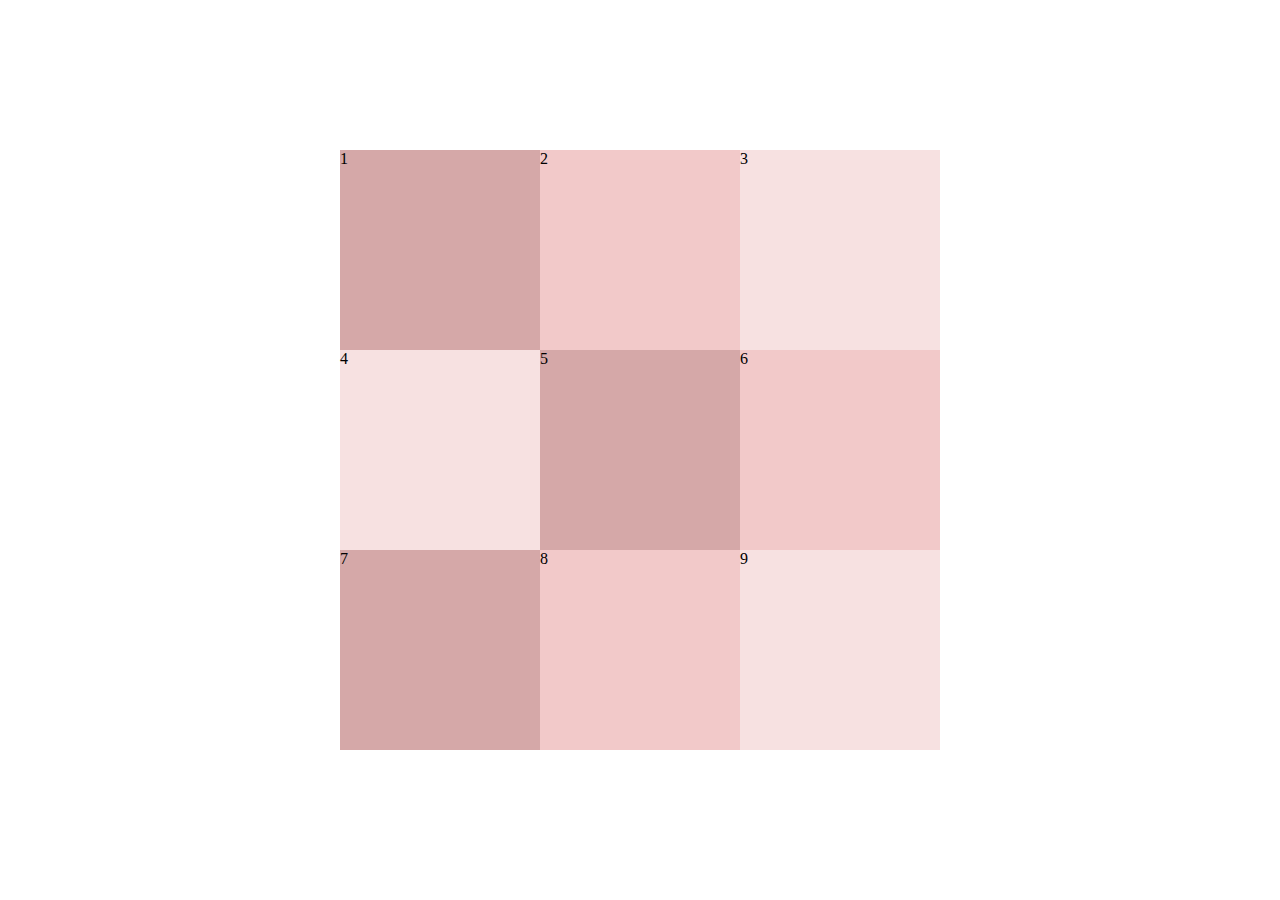
==== main.html @ e2d5a9c7 "add drag function" ====
<!DOCTYPE html>
<html lang="en">
<head>
    <meta charset="UTF-8">
    <meta name="viewport" content="width=device-width, initial-scale=1.0">
    <title>Document</title>
    <link href="main.css" rel="stylesheet" />
</head>
<body>
    <div class="flame">
        <div class="piece-1", id="piece-1" draggable="true">1</div>
        <div class="piece-2", id="piece-2" draggable="true">2</div>
        <div class="piece-3", id="piece-3" draggable="true">3</div>
        <div class="piece-4", id="piece-4" draggable="true">4</div>
        <div class="piece-5", id="piece-5" draggable="true">5</div>
        <div class="piece-6", id="piece-6" draggable="true">6</div>
        <div class="piece-7", id="piece-7" draggable="true">7</div>
        <div class="piece-8", id="piece-8" draggable="true">8</div>
        <div class="piece-9", id="piece-9" draggable="true">9</div>
    </div>
    <div class="dropzone" id="droptarget"></div>
    <script src="main.js"></script>
</body>
</html>
---- main.css ----
body{
    display: flex;
    justify-content: center;
    align-items: center;
    height: 100vh;
    margin: 0;
}

.flame{
    justify-content: center;
    display: grid;
    grid-template-columns: 1fr 1fr 1fr;
    width: 600px;
    grid-auto-rows: 200px;
}

.piece-1,.piece-5,.piece-7{
    background-color: #D5A8A8;
}

.piece-2,.piece-6,.piece-8{
    background-color: #F2C9C9;
}

.piece-3,.piece-4,.piece-9{
    background-color: #F7E1E1;
}
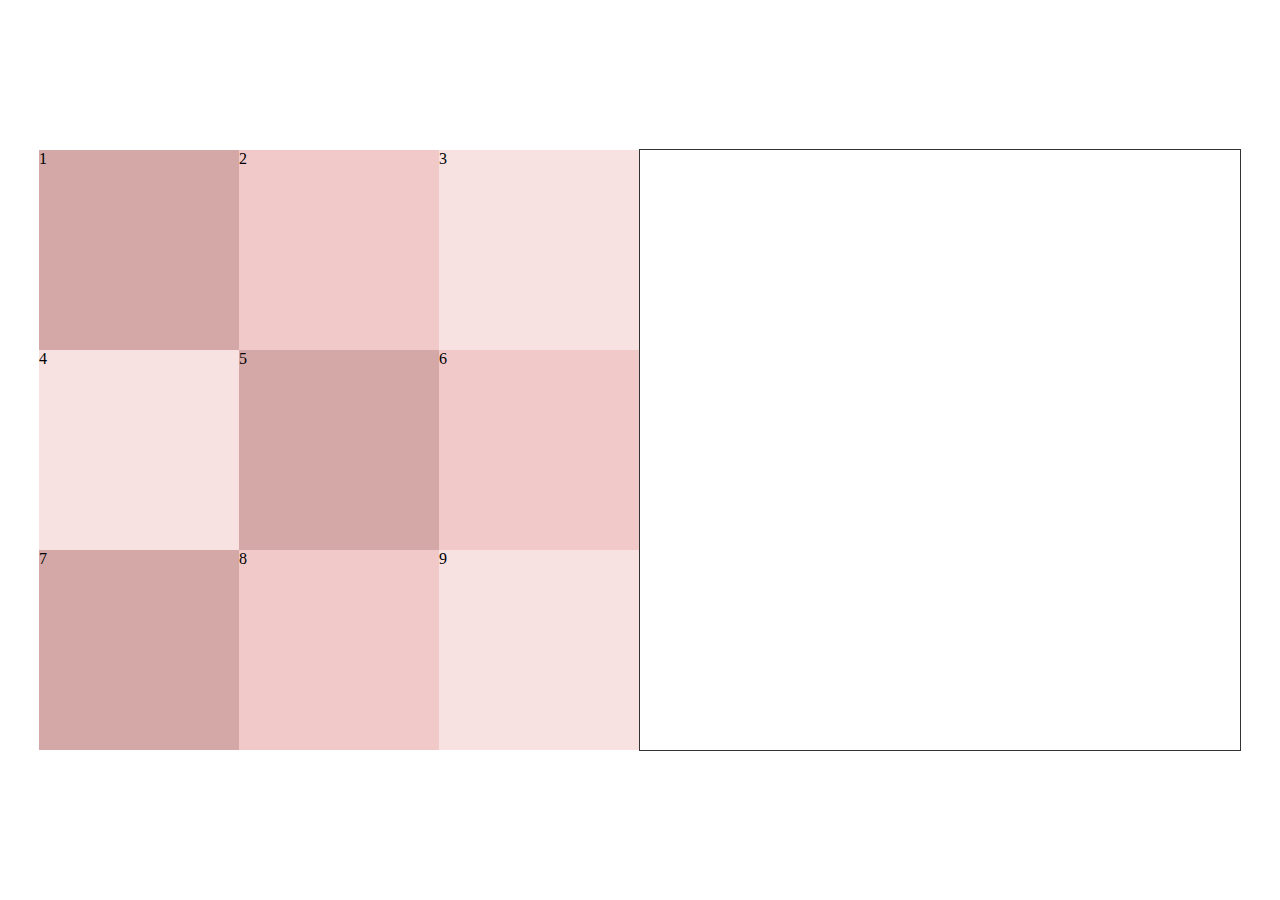
==== commit ab4c0e52: "fixed code" ====
--- a/main.html
+++ b/main.html
@@ -18,7 +18,7 @@
         <div class="piece-8", id="piece-8" draggable="true">8</div>
         <div class="piece-9", id="piece-9" draggable="true">9</div>
     </div>
-    <div class="dropzone" id="droptarget"></div>
+    <div class="dropZone" id="dropTarget" draggable="true"></div>
     <script src="main.js"></script>
 </body>
 </html>--- a/main.css
+++ b/main.css
@@ -24,4 +24,10 @@
 
 .piece-3,.piece-4,.piece-9{
     background-color: #F7E1E1;
+}
+
+.dropZone{
+    width: 600px;
+    height: 600px;
+    border: 1px solid #333;
 }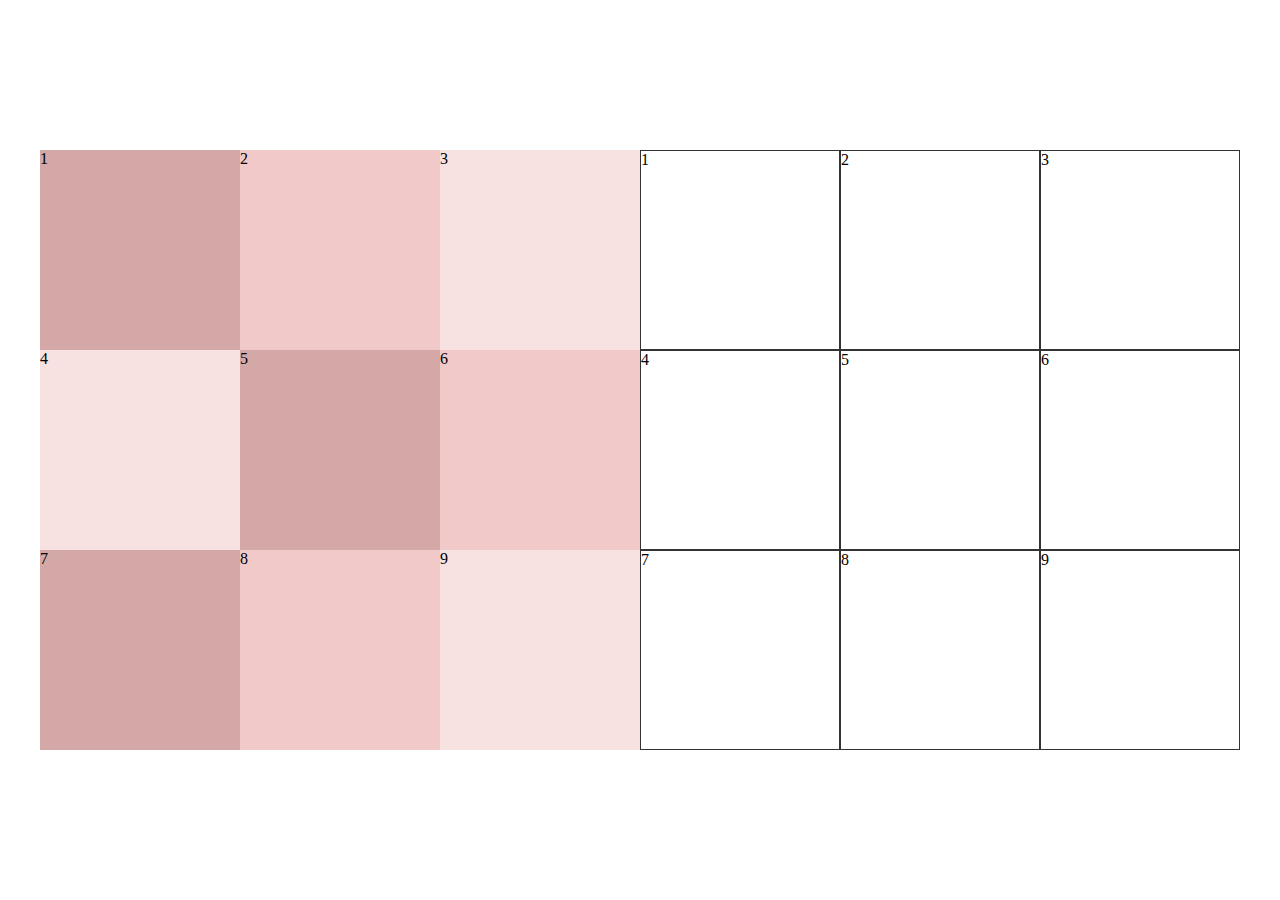
==== commit 0ecc462f: "change_drop_target" ====
--- a/main.html
+++ b/main.html
@@ -7,6 +7,7 @@
     <link href="main.css" rel="stylesheet" />
 </head>
 <body>
+    <!--初期に配置されているピース-->
     <div class="flame">
         <div class="piece-1", id="piece-1" draggable="true">1</div>
         <div class="piece-2", id="piece-2" draggable="true">2</div>
@@ -18,7 +19,18 @@
         <div class="piece-8", id="piece-8" draggable="true">8</div>
         <div class="piece-9", id="piece-9" draggable="true">9</div>
     </div>
-    <div class="dropZone" id="dropTarget" draggable="true"></div>
+    <!--ピースをドロップするエリア-->
+    <div class="dropArea" id="dropArea" draggable="true">
+        <div class="dropTarget", id="dropTarget-1" draggable="true">1</div>
+        <div class="dropTarget", id="dropTarget-2" draggable="true">2</div>
+        <div class="dropTarget", id="dropTarget-3" draggable="true">3</div>
+        <div class="dropTarget", id="dropTarget-4" draggable="true">4</div>
+        <div class="dropTarget", id="dropTarget-5" draggable="true">5</div>
+        <div class="dropTarget", id="dropTarget-6" draggable="true">6</div>
+        <div class="dropTarget", id="dropTarget-7" draggable="true">7</div>
+        <div class="dropTarget", id="dropTarget-8" draggable="true">8</div>
+        <div class="dropTarget", id="dropTarget-9" draggable="true">9</div>
+    </div>
     <script src="main.js"></script>
 </body>
 </html>--- a/main.css
+++ b/main.css
@@ -30,4 +30,16 @@
     width: 600px;
     height: 600px;
     border: 1px solid #333;
+}
+
+.dropArea{
+    justify-content: center;
+    display: grid;
+    grid-template-columns: 1fr 1fr 1fr;
+    width: 600px;
+    grid-auto-rows: 200px;
+}
+
+.dropTarget{
+    border: 1px solid #333;
 }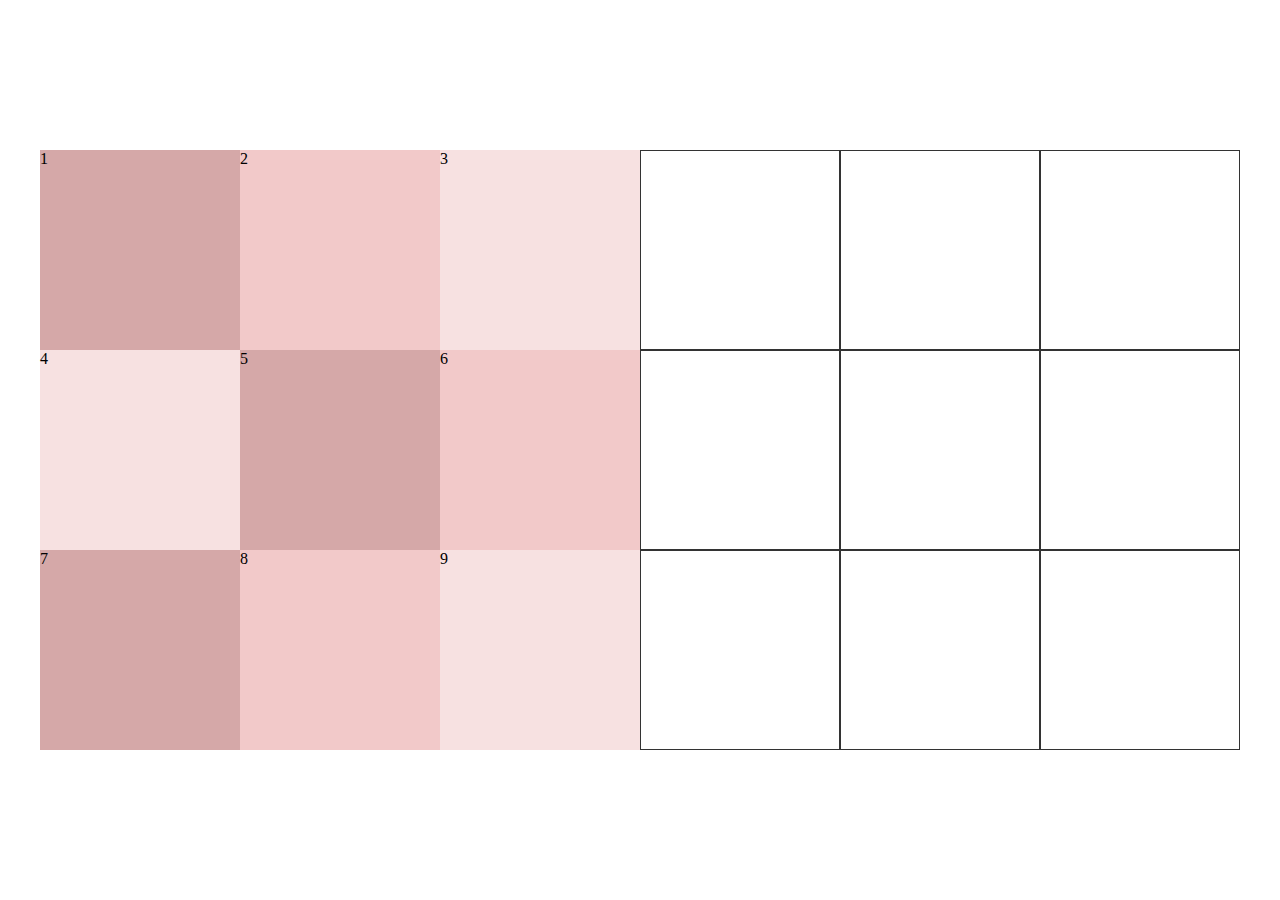
==== commit 816bf2a6: "keep_piece_style" ====
--- a/main.html
+++ b/main.html
@@ -21,15 +21,15 @@
     </div>
     <!--ピースをドロップするエリア-->
     <div class="dropArea" id="dropArea" draggable="true">
-        <div class="dropTarget", id="dropTarget-1" draggable="true">1</div>
-        <div class="dropTarget", id="dropTarget-2" draggable="true">2</div>
-        <div class="dropTarget", id="dropTarget-3" draggable="true">3</div>
-        <div class="dropTarget", id="dropTarget-4" draggable="true">4</div>
-        <div class="dropTarget", id="dropTarget-5" draggable="true">5</div>
-        <div class="dropTarget", id="dropTarget-6" draggable="true">6</div>
-        <div class="dropTarget", id="dropTarget-7" draggable="true">7</div>
-        <div class="dropTarget", id="dropTarget-8" draggable="true">8</div>
-        <div class="dropTarget", id="dropTarget-9" draggable="true">9</div>
+        <div class="dropTarget", id="dropTarget-1" draggable="true"></div>
+        <div class="dropTarget", id="dropTarget-2" draggable="true"></div>
+        <div class="dropTarget", id="dropTarget-3" draggable="true"></div>
+        <div class="dropTarget", id="dropTarget-4" draggable="true"></div>
+        <div class="dropTarget", id="dropTarget-5" draggable="true"></div>
+        <div class="dropTarget", id="dropTarget-6" draggable="true"></div>
+        <div class="dropTarget", id="dropTarget-7" draggable="true"></div>
+        <div class="dropTarget", id="dropTarget-8" draggable="true"></div>
+        <div class="dropTarget", id="dropTarget-9" draggable="true"></div>
     </div>
     <script src="main.js"></script>
 </body>
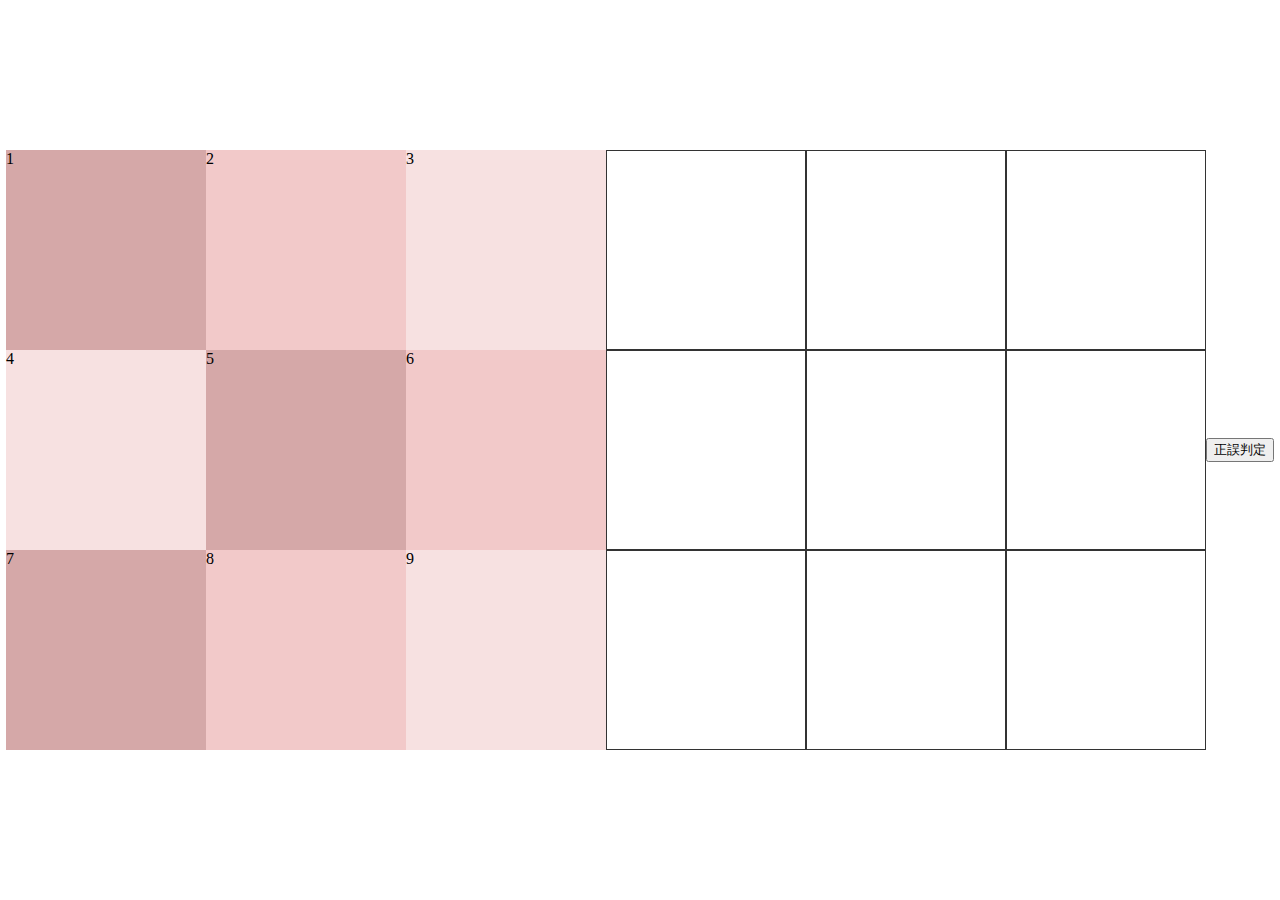
==== commit 081cee2a: "create check function" ====
--- a/main.html
+++ b/main.html
@@ -20,17 +20,19 @@
         <div class="piece-9", id="piece-9" draggable="true">9</div>
     </div>
     <!--ピースをドロップするエリア-->
-    <div class="dropArea" id="dropArea" draggable="true">
-        <div class="dropTarget", id="dropTarget-1" draggable="true"></div>
-        <div class="dropTarget", id="dropTarget-2" draggable="true"></div>
-        <div class="dropTarget", id="dropTarget-3" draggable="true"></div>
-        <div class="dropTarget", id="dropTarget-4" draggable="true"></div>
-        <div class="dropTarget", id="dropTarget-5" draggable="true"></div>
-        <div class="dropTarget", id="dropTarget-6" draggable="true"></div>
-        <div class="dropTarget", id="dropTarget-7" draggable="true"></div>
-        <div class="dropTarget", id="dropTarget-8" draggable="true"></div>
-        <div class="dropTarget", id="dropTarget-9" draggable="true"></div>
+    <div class="dropArea" id="dropArea">
+        <div class="dropTarget", id="dropTarget-1"></div>
+        <div class="dropTarget", id="dropTarget-2"></div>
+        <div class="dropTarget", id="dropTarget-3"></div>
+        <div class="dropTarget", id="dropTarget-4"></div>
+        <div class="dropTarget", id="dropTarget-5"></div>
+        <div class="dropTarget", id="dropTarget-6"></div>
+        <div class="dropTarget", id="dropTarget-7"></div>
+        <div class="dropTarget", id="dropTarget-8"></div>
+        <div class="dropTarget", id="dropTarget-9"></div>
     </div>
+    <!--正誤判定ボタン-->
+    <button id="checkButton">正誤判定</button>
     <script src="main.js"></script>
 </body>
 </html>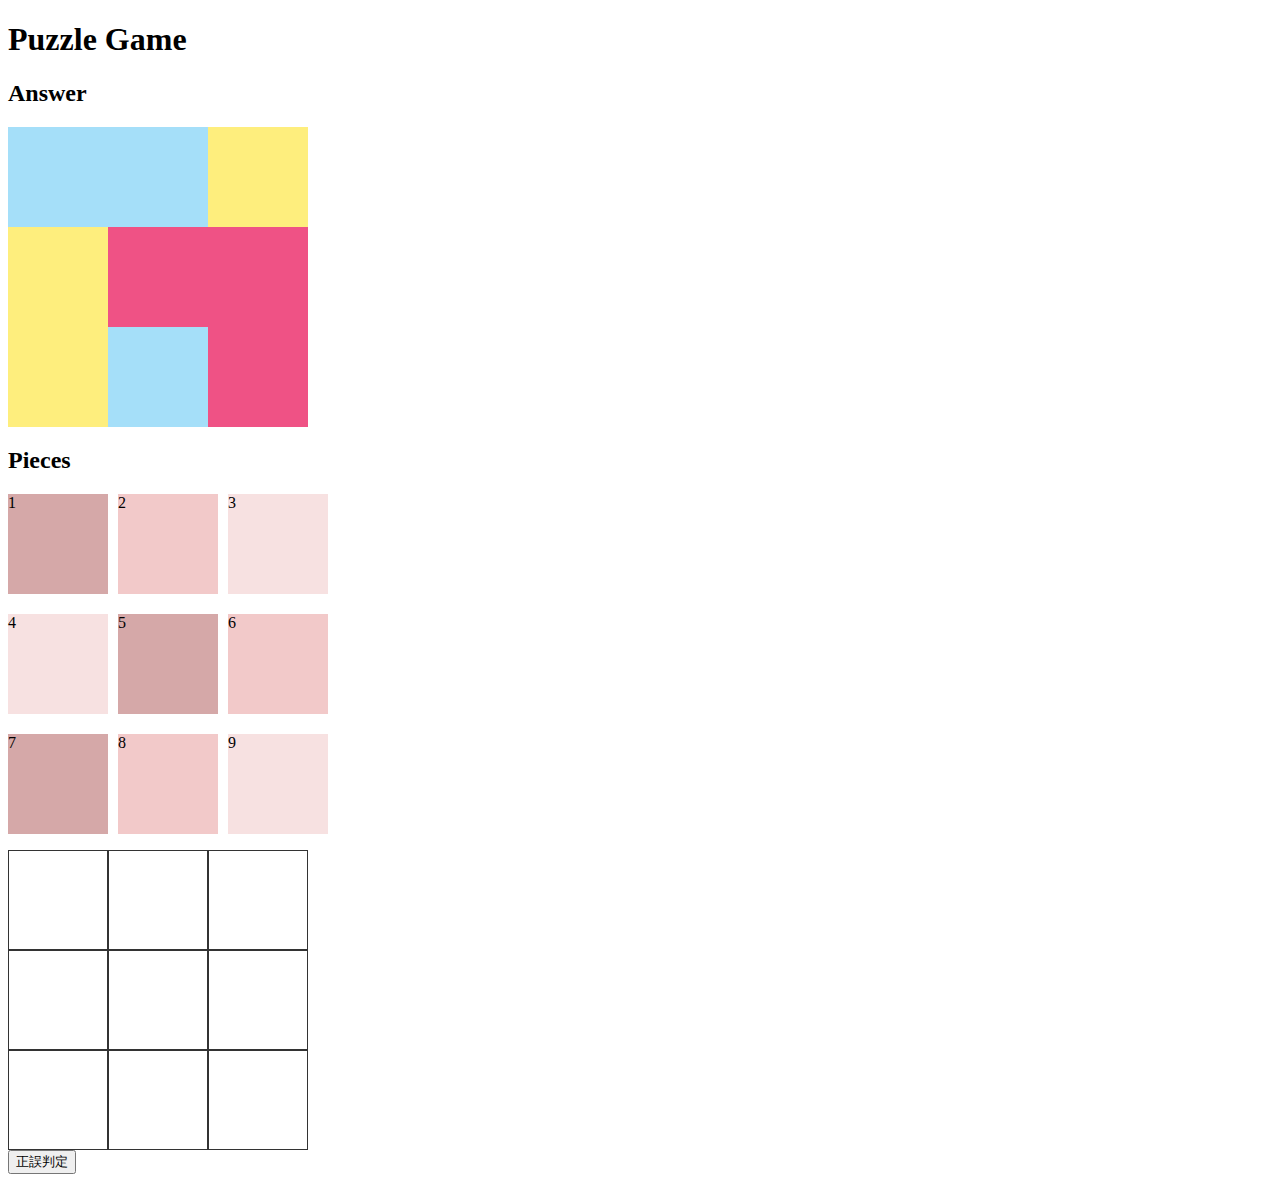
==== commit 1f20403e: "change style" ====
--- a/main.html
+++ b/main.html
@@ -7,18 +7,42 @@
     <link href="main.css" rel="stylesheet" />
 </head>
 <body>
-    <!--初期に配置されているピース-->
-    <div class="flame">
-        <div class="piece-1", id="piece-1" draggable="true">1</div>
-        <div class="piece-2", id="piece-2" draggable="true">2</div>
-        <div class="piece-3", id="piece-3" draggable="true">3</div>
-        <div class="piece-4", id="piece-4" draggable="true">4</div>
-        <div class="piece-5", id="piece-5" draggable="true">5</div>
-        <div class="piece-6", id="piece-6" draggable="true">6</div>
-        <div class="piece-7", id="piece-7" draggable="true">7</div>
-        <div class="piece-8", id="piece-8" draggable="true">8</div>
-        <div class="piece-9", id="piece-9" draggable="true">9</div>
-    </div>
+    <h1>Puzzle Game</h1>
+    <p>
+        <h2>Answer</h2>
+            <!--初期に配置されているピース-->
+            <div class="flame">
+                <div class="answer-1"></div>
+                <div class="answer-2"></div>
+                <div class="answer-3"></div>
+                <div class="answer-4"></div>
+                <div class="answer-5"></div>
+                <div class="answer-6"></div>
+                <div class="answer-7"></div>
+                <div class="answer-8"></div>
+                <div class="answer-9"></div>
+            </div>
+    </p>
+    <p>
+        <h2>Pieces</h2>
+        <div class="piece-area">
+            <div class="piece-paragraph">
+                <div class="piece piece-1", id="piece-1" draggable="true">1</div>
+                <div class="piece piece-2", id="piece-2" draggable="true">2</div>
+                <div class="piece piece-3", id="piece-3" draggable="true">3</div>
+            </div>
+            <div class="piece-paragraph">
+                <div class="piece piece-4", id="piece-4" draggable="true">4</div>
+                <div class="piece piece-5", id="piece-5" draggable="true">5</div>
+                <div class="piece piece-6", id="piece-6" draggable="true">6</div>
+            </div>
+            <div class="piece-paragraph">
+                <div class="piece piece-7", id="piece-7" draggable="true">7</div>
+                <div class="piece piece-8", id="piece-8" draggable="true">8</div>
+                <div class="piece piece-9", id="piece-9" draggable="true">9</div>
+            </div>
+        </div>
+    </p>
     <!--ピースをドロップするエリア-->
     <div class="dropArea" id="dropArea">
         <div class="dropTarget", id="dropTarget-1"></div>
--- a/main.css
+++ b/main.css
@@ -1,19 +1,46 @@
-body{
+/*body{
     display: flex;
     justify-content: center;
     align-items: center;
     height: 100vh;
     margin: 0;
-}
+}*/
 
 .flame{
     justify-content: center;
     display: grid;
     grid-template-columns: 1fr 1fr 1fr;
-    width: 600px;
-    grid-auto-rows: 200px;
+    width: 300px;
+    grid-auto-rows: 100px;
 }
 
+.answer-5,.answer-6,.answer-9{
+    background-color: #ef5285;
+}
+
+.answer-1,.answer-2,.answer-8{
+    background-color: #a5dff9;
+}
+
+.answer-3,.answer-4,.answer-7{
+    background-color: #feee7d;
+}
+
+.piece{
+    width: 100px;
+    height: 100px;
+}
+
+.piece-area{
+    display: flex;
+    flex-direction: column;
+    gap: 20px;
+}
+
+.piece-paragraph{
+    display: flex;
+    gap:10px;
+}
 .piece-1,.piece-5,.piece-7{
     background-color: #D5A8A8;
 }
@@ -27,8 +54,8 @@
 }
 
 .dropZone{
-    width: 600px;
-    height: 600px;
+    width: 300px;
+    height: 300px;
     border: 1px solid #333;
 }
 
@@ -36,8 +63,8 @@
     justify-content: center;
     display: grid;
     grid-template-columns: 1fr 1fr 1fr;
-    width: 600px;
-    grid-auto-rows: 200px;
+    width: 300px;
+    grid-auto-rows: 100px;
 }
 
 .dropTarget{
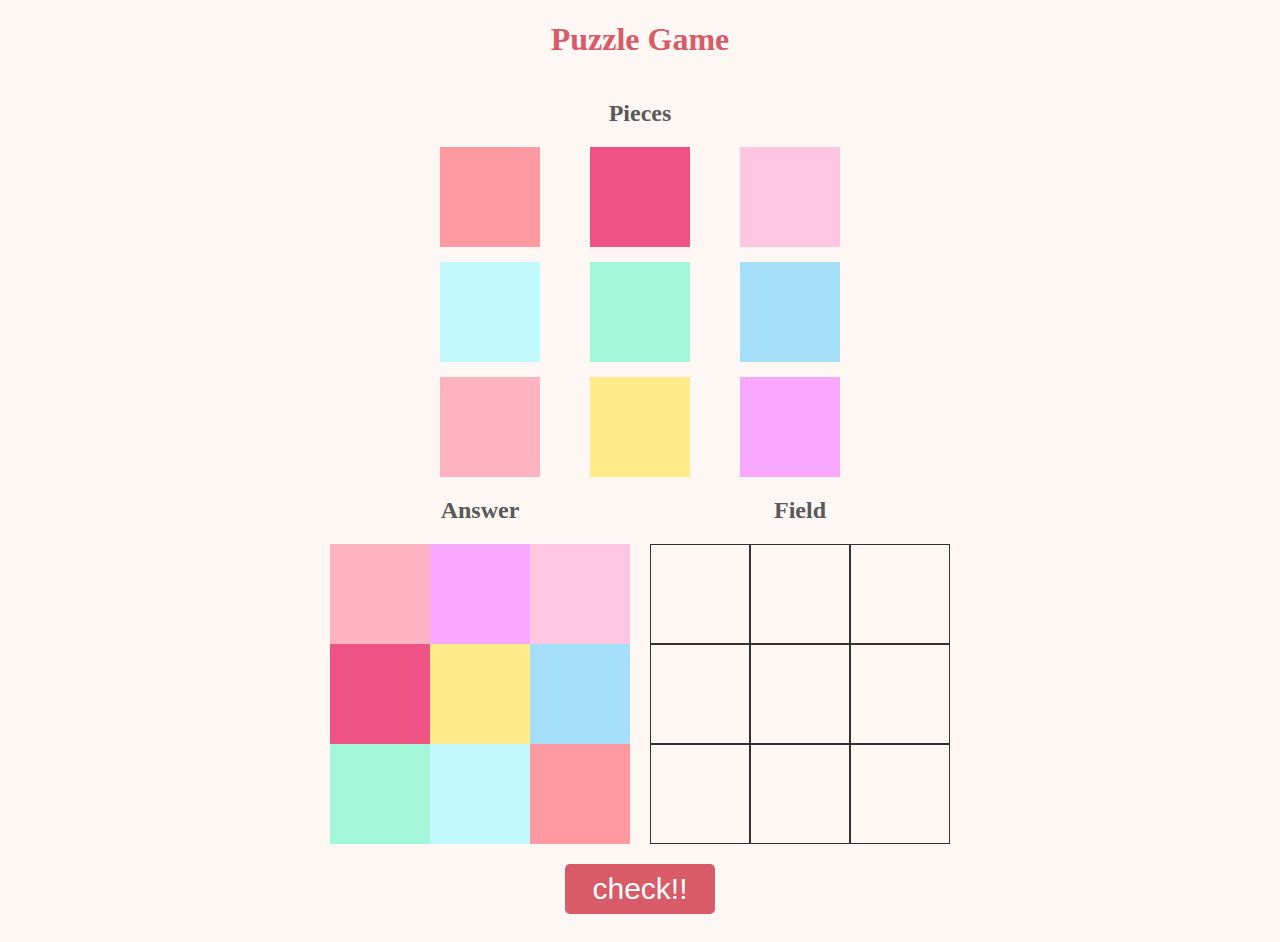
==== commit b5de6e8c: "clean commit" ====
--- a/main.html
+++ b/main.html
@@ -7,56 +7,61 @@
     <link href="main.css" rel="stylesheet" />
 </head>
 <body>
-    <h1>Puzzle Game</h1>
-    <p>
-        <h2>Answer</h2>
+    <header>
+        <h1>Puzzle Game</h1>
+    </header>
+    <main>
+        <div>
+            <h2>Pieces</h2>
             <!--初期に配置されているピース-->
             <div class="flame">
-                <div class="answer-1"></div>
-                <div class="answer-2"></div>
-                <div class="answer-3"></div>
-                <div class="answer-4"></div>
-                <div class="answer-5"></div>
-                <div class="answer-6"></div>
-                <div class="answer-7"></div>
-                <div class="answer-8"></div>
-                <div class="answer-9"></div>
-            </div>
-    </p>
-    <p>
-        <h2>Pieces</h2>
-        <div class="piece-area">
-            <div class="piece-paragraph">
-                <div class="piece piece-1", id="piece-1" draggable="true">1</div>
-                <div class="piece piece-2", id="piece-2" draggable="true">2</div>
-                <div class="piece piece-3", id="piece-3" draggable="true">3</div>
-            </div>
-            <div class="piece-paragraph">
-                <div class="piece piece-4", id="piece-4" draggable="true">4</div>
-                <div class="piece piece-5", id="piece-5" draggable="true">5</div>
-                <div class="piece piece-6", id="piece-6" draggable="true">6</div>
-            </div>
-            <div class="piece-paragraph">
-                <div class="piece piece-7", id="piece-7" draggable="true">7</div>
-                <div class="piece piece-8", id="piece-8" draggable="true">8</div>
-                <div class="piece piece-9", id="piece-9" draggable="true">9</div>
+                <div class="piece piece-1", id="piece-1" draggable="true"></div>
+                <div class="piece piece-2", id="piece-2" draggable="true"></div>
+                <div class="piece piece-3", id="piece-3" draggable="true"></div>
+                <div class="piece piece-4", id="piece-4" draggable="true"></div>
+                <div class="piece piece-5", id="piece-5" draggable="true"></div>
+                <div class="piece piece-6", id="piece-6" draggable="true"></div>
+                <div class="piece piece-7", id="piece-7" draggable="true"></div>
+                <div class="piece piece-8", id="piece-8" draggable="true"></div>
+                <div class="piece piece-9", id="piece-9" draggable="true"></div>
             </div>
         </div>
-    </p>
-    <!--ピースをドロップするエリア-->
-    <div class="dropArea" id="dropArea">
-        <div class="dropTarget", id="dropTarget-1"></div>
-        <div class="dropTarget", id="dropTarget-2"></div>
-        <div class="dropTarget", id="dropTarget-3"></div>
-        <div class="dropTarget", id="dropTarget-4"></div>
-        <div class="dropTarget", id="dropTarget-5"></div>
-        <div class="dropTarget", id="dropTarget-6"></div>
-        <div class="dropTarget", id="dropTarget-7"></div>
-        <div class="dropTarget", id="dropTarget-8"></div>
-        <div class="dropTarget", id="dropTarget-9"></div>
-    </div>
-    <!--正誤判定ボタン-->
-    <button id="checkButton">正誤判定</button>
+        <div class="answer_field">
+            <div class="answer">
+                <h2>Answer</h2>
+                <div class="answer-flame">
+                    <div class="answer-1"></div>
+                    <div class="answer-2"></div>
+                    <div class="answer-3"></div>
+                    <div class="answer-4"></div>
+                    <div class="answer-5"></div>
+                    <div class="answer-6"></div>
+                    <div class="answer-7"></div>
+                    <div class="answer-8"></div>
+                    <div class="answer-9"></div>
+                </div>
+            </div>
+            <div class="field">
+                <h2>Field</h2>
+                <!--ピースをドロップするエリア-->
+                <div class="dropArea" id="dropArea">
+                    <div class="dropTarget", id="dropTarget-1"></div>
+                    <div class="dropTarget", id="dropTarget-2"></div>
+                    <div class="dropTarget", id="dropTarget-3"></div>
+                    <div class="dropTarget", id="dropTarget-4"></div>
+                    <div class="dropTarget", id="dropTarget-5"></div>
+                    <div class="dropTarget", id="dropTarget-6"></div>
+                    <div class="dropTarget", id="dropTarget-7"></div>
+                    <div class="dropTarget", id="dropTarget-8"></div>
+                    <div class="dropTarget", id="dropTarget-9"></div>
+                </div>
+            </div>
+        </div>
+    </main>
+    <footer>
+        <!--正誤判定ボタン-->
+        <button id="checkButton">check!!</button>
+    </footer>
     <script src="main.js"></script>
 </body>
 </html>--- a/main.css
+++ b/main.css
@@ -1,29 +1,80 @@
-/*body{
+body{
+    background-color: #fff7f3;
+}
+
+h1{
+    text-align: center;
+    color: #d85b67;
+}
+
+h2{
+    text-align: center;
+    color: #595959;
+}
+
+main{
     display: flex;
     justify-content: center;
     align-items: center;
-    height: 100vh;
     margin: 0;
-}*/
+    flex-direction: column;
+}
 
+.answer_field{
+    display: flex;
+    gap: 20px;
+}
+
+.answer-flame{
+    justify-content: center;
+    display: grid;
+    grid-template-columns: 1fr 1fr 1fr;
+    width: 300px;
+    grid-auto-rows: 100px;
+}
 .flame{
     justify-content: center;
     display: grid;
     grid-template-columns: 1fr 1fr 1fr;
     width: 300px;
     grid-auto-rows: 100px;
+    gap: 15px 50px;
 }
 
-.answer-5,.answer-6,.answer-9{
+.answer-1{
+    background-color: #ffb3c1;
+}
+
+.answer-2{
+    background-color: #f9a8ff;
+}
+
+.answer-3{
+    background-color: #ffc5e1;
+}
+
+.answer-4{
     background-color: #ef5285;
 }
 
-.answer-1,.answer-2,.answer-8{
+.answer-5{
+    background-color: #ffeb8a;
+}
+
+.answer-6{
     background-color: #a5dff9;
 }
 
-.answer-3,.answer-4,.answer-7{
-    background-color: #feee7d;
+.answer-7{
+    background-color: #a1f7d8;
+}
+
+.answer-8{
+    background-color: #c1f9ff;
+}
+
+.answer-9{
+    background-color: #ff9aa2;
 }
 
 .piece{
@@ -34,23 +85,48 @@
 .piece-area{
     display: flex;
     flex-direction: column;
-    gap: 20px;
+    gap: 5px;
 }
 
 .piece-paragraph{
     display: flex;
-    gap:10px;
-}
-.piece-1,.piece-5,.piece-7{
-    background-color: #D5A8A8;
+    gap: 50px;
 }
 
-.piece-2,.piece-6,.piece-8{
-    background-color: #F2C9C9;
+.piece-1{
+    background-color: #ff9aa2;
 }
 
-.piece-3,.piece-4,.piece-9{
-    background-color: #F7E1E1;
+.piece-2{
+    background-color: #ef5285;
+}
+
+.piece-3{
+    background-color: #ffc5e1;
+}
+
+.piece-4{
+    background-color: #c1f9ff;
+}
+
+.piece-5{
+    background-color: #a1f7d8;
+}
+
+.piece-6{
+    background-color: #a5dff9;
+}
+
+.piece-7{
+    background-color: #ffb3c1;
+}
+
+.piece-8{
+    background-color: #ffeb8a;
+}
+
+.piece-9{
+    background-color: #f9a8ff;
 }
 
 .dropZone{
@@ -69,4 +145,25 @@
 
 .dropTarget{
     border: 1px solid #333;
+}
+
+footer{
+    display: flex;
+    justify-content: center;
+    align-items: center;
+    height: 10vh;
+}
+
+button{
+    width: 150px;
+    height: 50px;
+    background-color: #d85b67;
+    color: #fff;
+    border: none;
+    font-size: 30px;
+    border-radius: 5px;
+}
+
+button:hover{
+    background-color: #e28b91;
 }